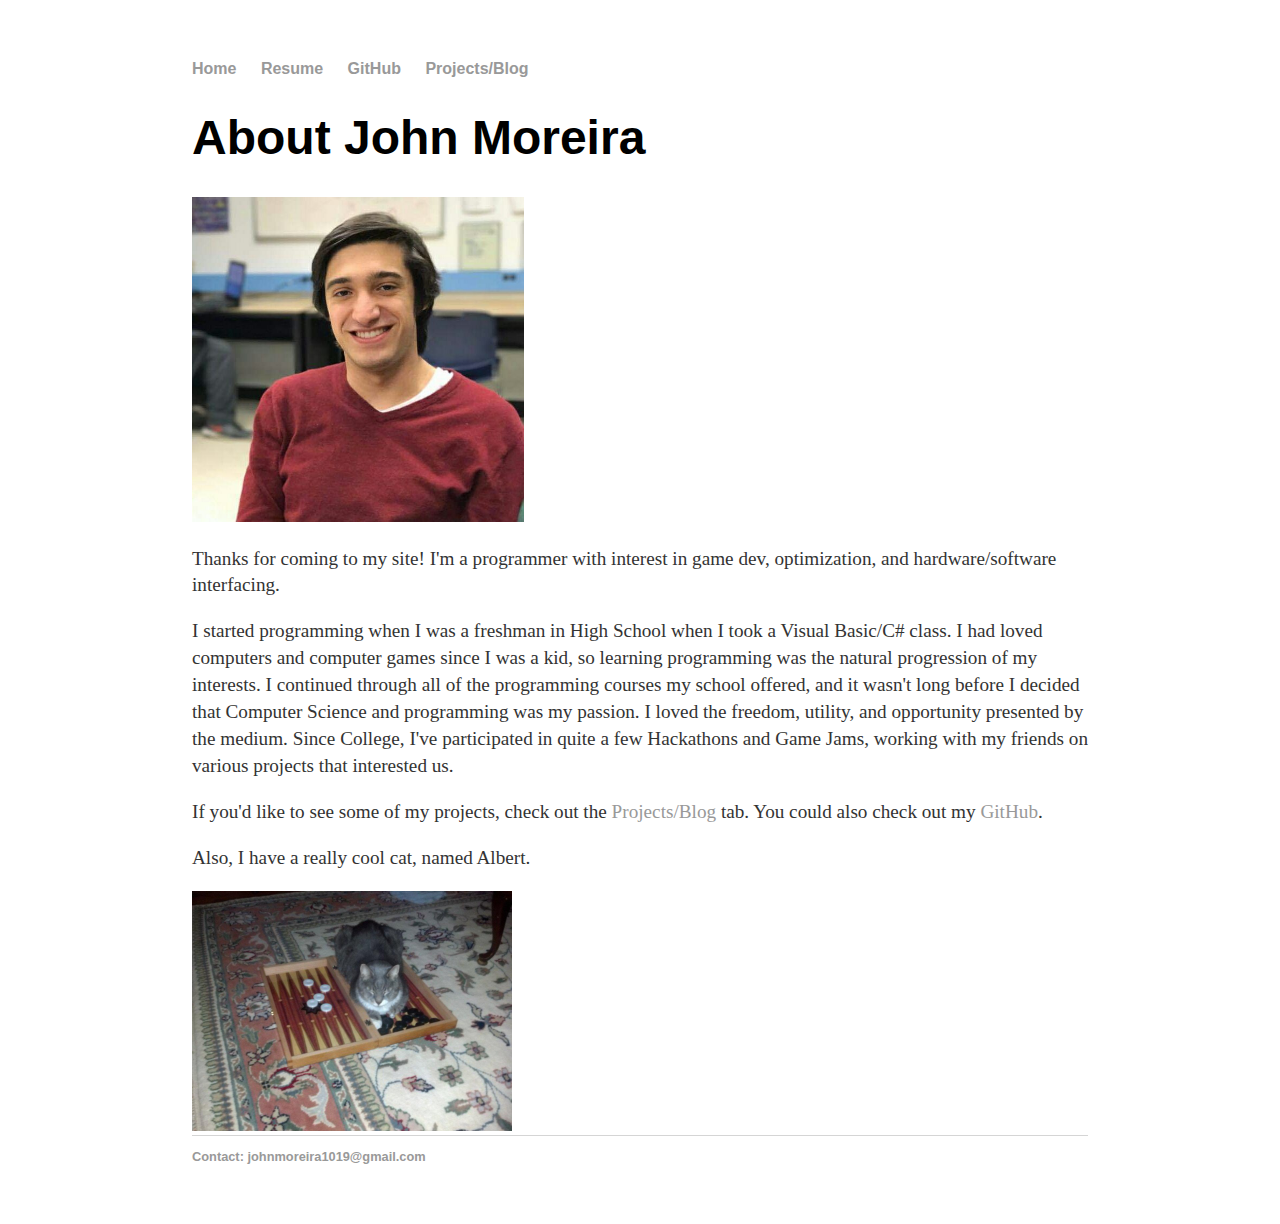
==== index.html @ c578c751 "updating blog" ====
<!DOCTYPE html>
<html>
	<head>
		<title>John Moreira</title>
		<link rel="stylesheet" type="text/css" href="main.css">
	</head>
	<body>
		<nav>
    		<ul>
        		<li><a href="/">Home</a></li>
        		<li><a href="https://www.dropbox.com/s/mn2ijk8mibrjsyh/John%20Moreira%20Resume.docx?dl=0S" target="_blank">Resume</a></li>
				<li><a href="https://github.com/jnm26">GitHub</a></li>
				<li><a href="/blog">Projects/Blog</a></li>
    		</ul>
		</nav>
		<div class="container">
    		<div class="blurb">
        		<h1>About John Moreira</h1>
				<img src="photo.jpg" alt="Photo of John Moreira" height="325" width="332">
				<p>Thanks for coming to my site! I'm a programmer with interest in game dev, optimization, and hardware/software interfacing.</p>
				<p>I started programming when I was a freshman in High School when I took a Visual Basic/C# class. I had loved computers and computer games since I was a kid, so learning programming was the natural progression of my interests.
				I continued through all of the programming courses my school offered, and it wasn't long before I decided that Computer Science and programming was my passion. I loved the freedom, utility, and opportunity presented by the medium.
				Since College, I've participated in quite a few Hackathons and Game Jams, working with my friends on various projects that interested us. </p>
				<p> If you'd like to see some of my projects, check out the <a href="/projects">Projects/Blog</a></li> tab. You could also check out my <a href="https://github.com/jnm26">GitHub</a></li>.</p>
				<p> Also, I have a really cool cat, named Albert.</p>
    		</div>
		</div>
		<img src="albert.jpg" alt="Photo of Albert" height="240" width="320">
		<footer>
    		<ul>
        		<li><a href="mailto:johnmoreira1019@gmail.com">Contact: johnmoreira1019@gmail.com</a></li>
			</ul>
		</footer>
	</body>
</html>
---- main.css ----
body {
    margin: 60px auto;
    width: 70%;
}
nav ul, footer ul {
    font-family:'Helvetica', 'Arial', 'Sans-Serif';
    padding: 0px;
    list-style: none;
    font-weight: bold;
}
nav ul li, footer ul li {
    display: inline;
    margin-right: 20px;
}
a {
    text-decoration: none;
    color: #999;
}
a:hover {
    text-decoration: underline;
}
h1 {
    font-size: 3em;
    font-family:'Helvetica', 'Arial', 'Sans-Serif';
}
p {
    font-size: 1.2em;
    line-height: 1.4em;
    color: #333;
}
footer {
    border-top: 1px solid #d5d5d5;
    font-size: .8em;
}

ul.posts { 
    margin: 20px auto 40px; 
    font-size: 1.5em;
}

ul.posts li {
    list-style: none;
}
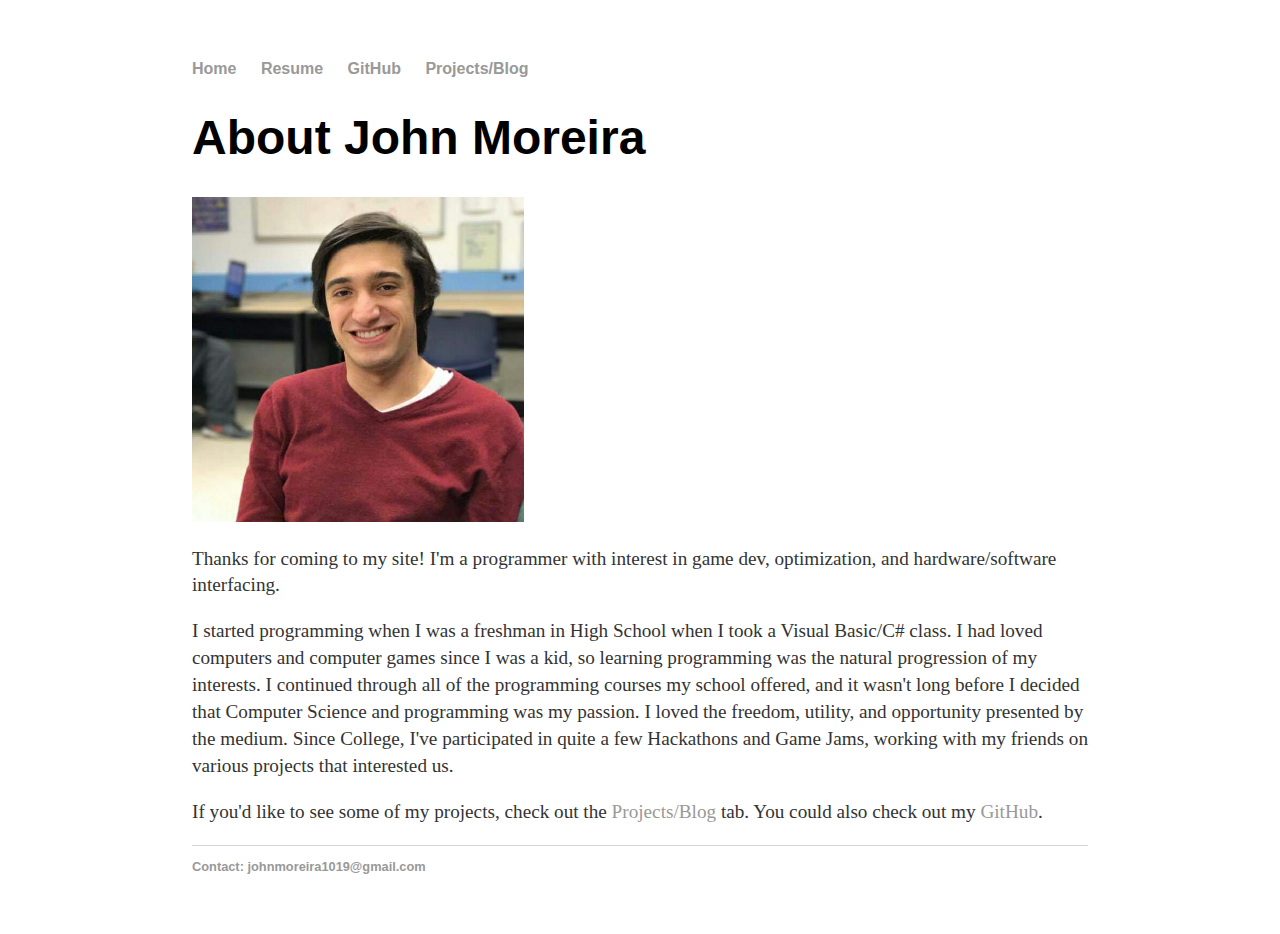
==== commit 44f30819: "update main page" ====
--- a/index.html
+++ b/index.html
@@ -9,7 +9,7 @@
     		<ul>
         		<li><a href="/">Home</a></li>
         		<li><a href="https://www.dropbox.com/s/mn2ijk8mibrjsyh/John%20Moreira%20Resume.docx?dl=0S" target="_blank">Resume</a></li>
-				<li><a href="https://github.com/jnm26">GitHub</a></li>
+				<li><a href="https://github.com/jnm26" target="_blank">GitHub</a></li>
 				<li><a href="/blog">Projects/Blog</a></li>
     		</ul>
 		</nav>
@@ -21,11 +21,9 @@
 				<p>I started programming when I was a freshman in High School when I took a Visual Basic/C# class. I had loved computers and computer games since I was a kid, so learning programming was the natural progression of my interests.
 				I continued through all of the programming courses my school offered, and it wasn't long before I decided that Computer Science and programming was my passion. I loved the freedom, utility, and opportunity presented by the medium.
 				Since College, I've participated in quite a few Hackathons and Game Jams, working with my friends on various projects that interested us. </p>
-				<p> If you'd like to see some of my projects, check out the <a href="/projects">Projects/Blog</a></li> tab. You could also check out my <a href="https://github.com/jnm26">GitHub</a></li>.</p>
-				<p> Also, I have a really cool cat, named Albert.</p>
+				<p> If you'd like to see some of my projects, check out the <a href="/blog">Projects/Blog</a></li> tab. You could also check out my <a href="https://github.com/jnm26">GitHub</a></li>.</p>
     		</div>
 		</div>
-		<img src="albert.jpg" alt="Photo of Albert" height="240" width="320">
 		<footer>
     		<ul>
         		<li><a href="mailto:johnmoreira1019@gmail.com">Contact: johnmoreira1019@gmail.com</a></li>
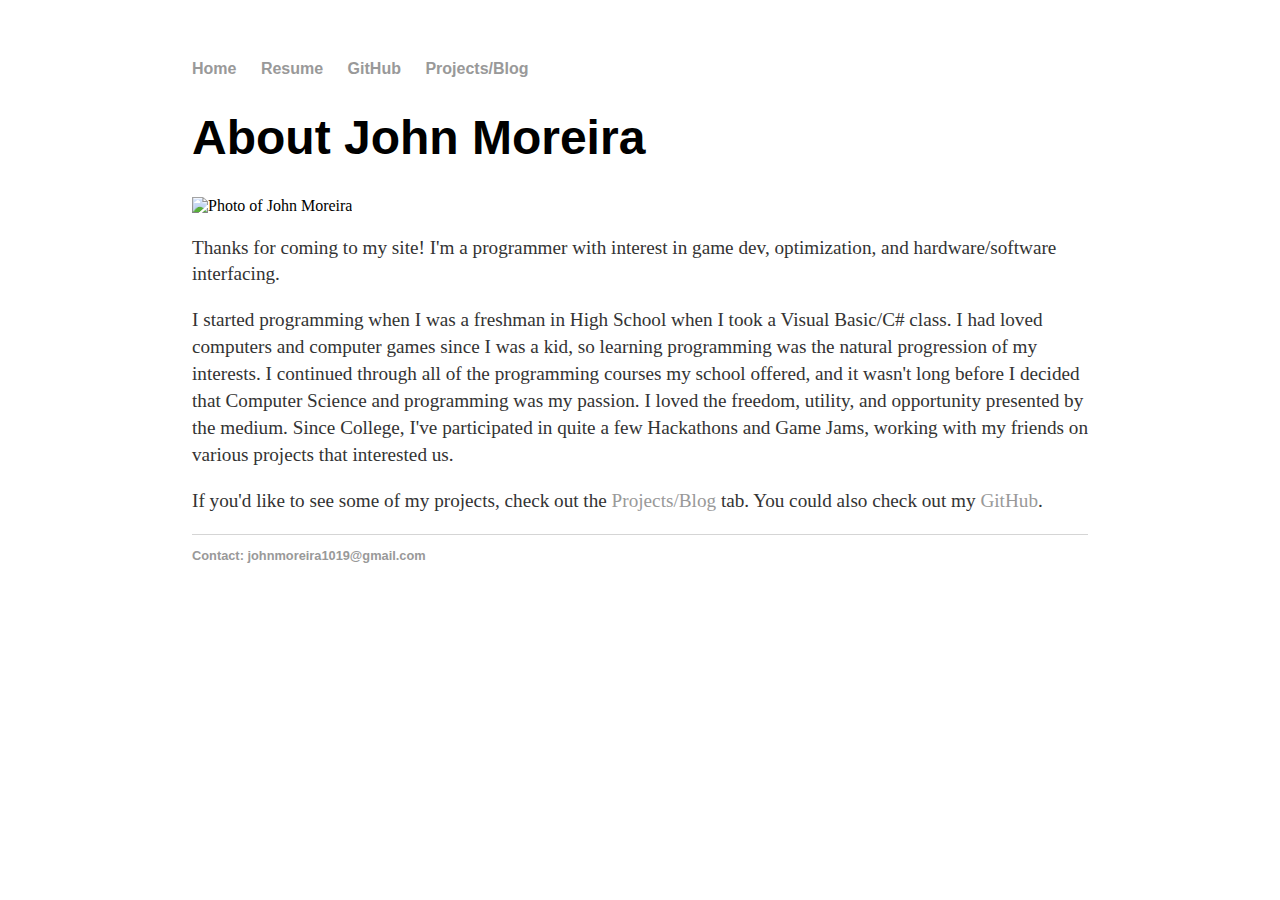
==== commit 174cbf1b: "updating photo and resume" ====
--- a/index.html
+++ b/index.html
@@ -16,7 +16,7 @@
 		<div class="container">
     		<div class="blurb">
         		<h1>About John Moreira</h1>
-				<img src="photo.jpg" alt="Photo of John Moreira" height="325" width="332">
+				<img src="photo.png" alt="Photo of John Moreira" height="213" width="204">
 				<p>Thanks for coming to my site! I'm a programmer with interest in game dev, optimization, and hardware/software interfacing.</p>
 				<p>I started programming when I was a freshman in High School when I took a Visual Basic/C# class. I had loved computers and computer games since I was a kid, so learning programming was the natural progression of my interests.
 				I continued through all of the programming courses my school offered, and it wasn't long before I decided that Computer Science and programming was my passion. I loved the freedom, utility, and opportunity presented by the medium.
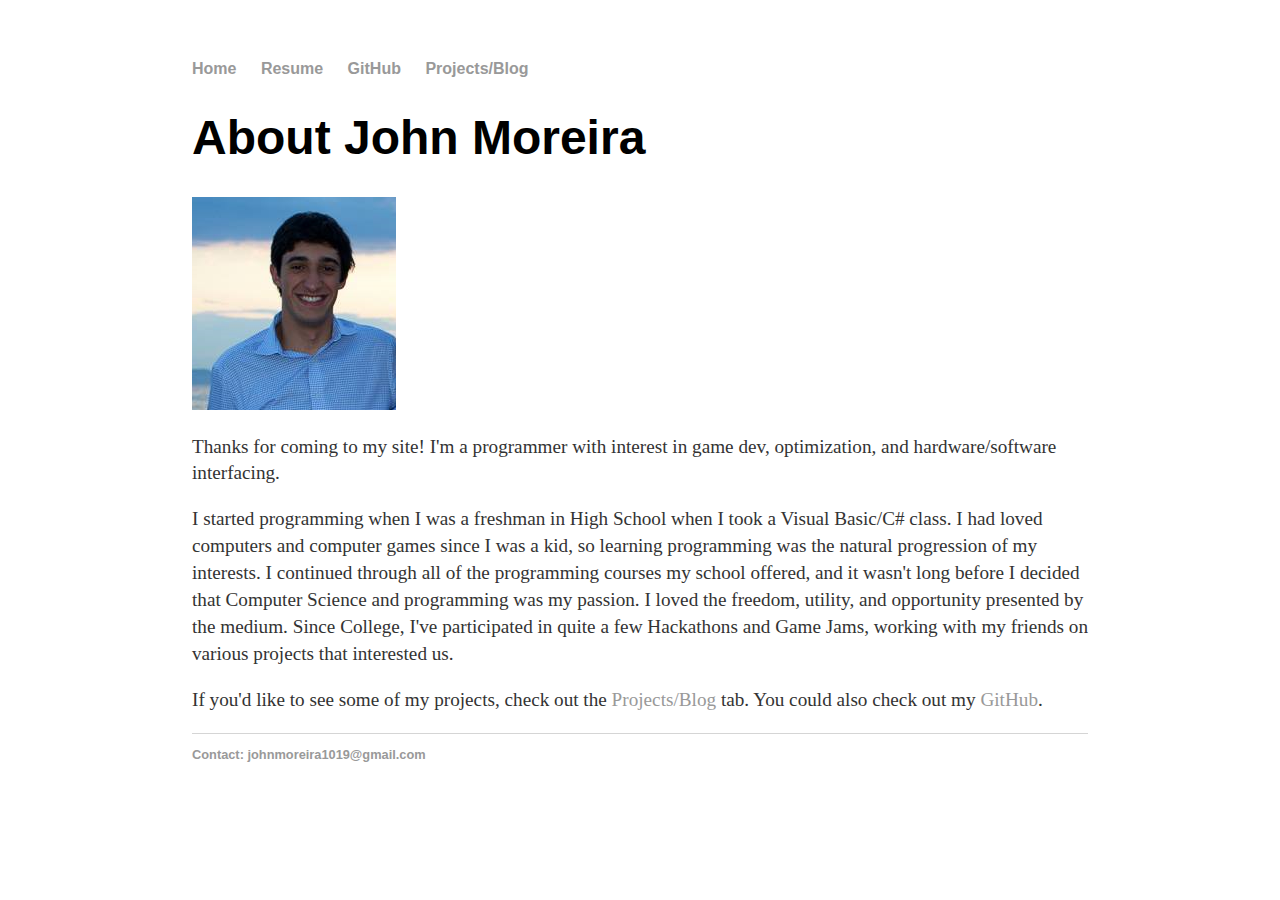
==== commit 9c0ca5c2: "updating photo" ====
--- a/index.html
+++ b/index.html
@@ -16,7 +16,7 @@
 		<div class="container">
     		<div class="blurb">
         		<h1>About John Moreira</h1>
-				<img src="photo.png" alt="Photo of John Moreira" height="213" width="204">
+				<img src="photo.PNG" alt="Photo of John Moreira" height="213" width="204">
 				<p>Thanks for coming to my site! I'm a programmer with interest in game dev, optimization, and hardware/software interfacing.</p>
 				<p>I started programming when I was a freshman in High School when I took a Visual Basic/C# class. I had loved computers and computer games since I was a kid, so learning programming was the natural progression of my interests.
 				I continued through all of the programming courses my school offered, and it wasn't long before I decided that Computer Science and programming was my passion. I loved the freedom, utility, and opportunity presented by the medium.
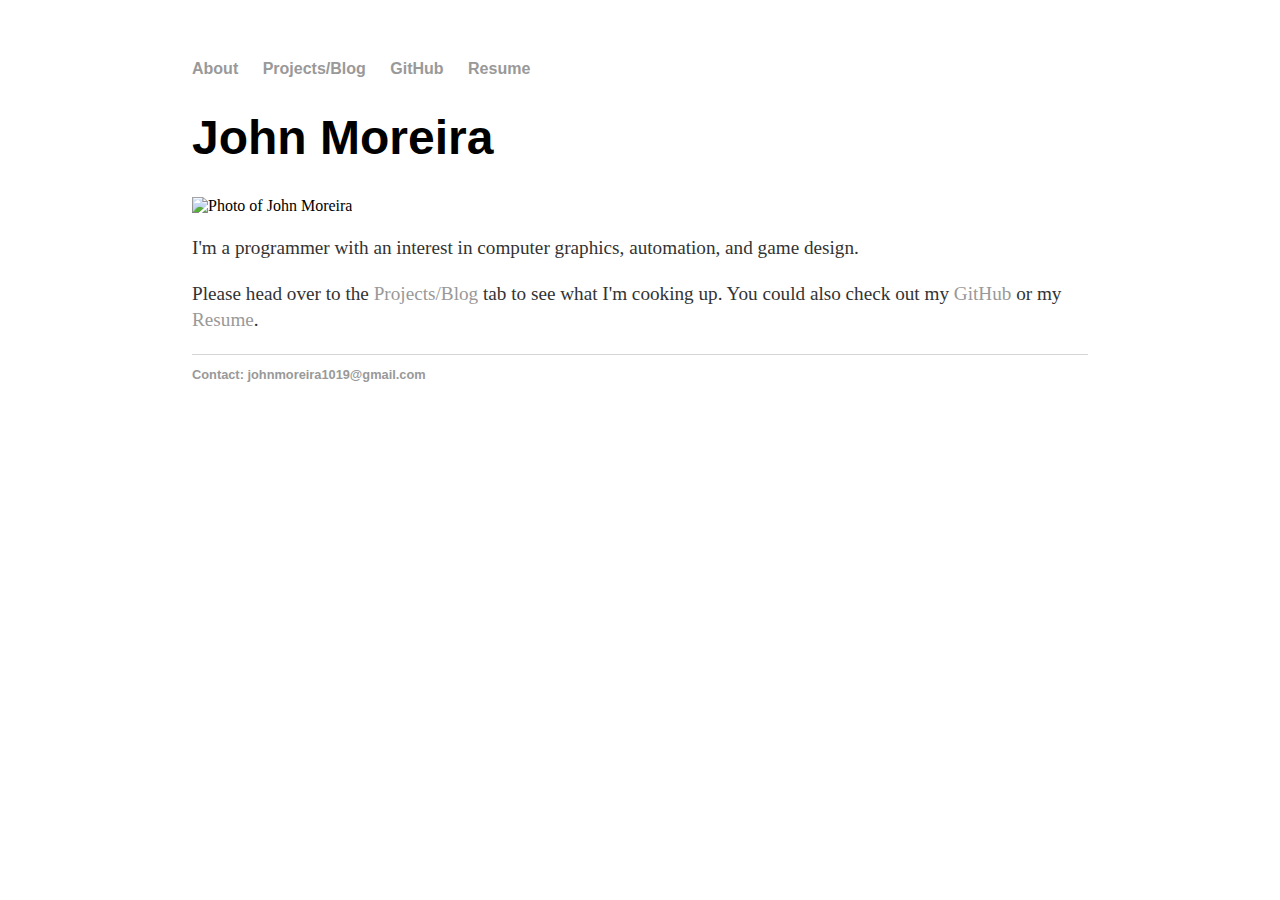
==== commit 815b056d: "Update home page with new image and text" ====
--- a/index.html
+++ b/index.html
@@ -7,21 +7,18 @@
 	<body>
 		<nav>
     		<ul>
-        		<li><a href="/">Home</a></li>
-        		<li><a href="https://www.dropbox.com/s/mn2ijk8mibrjsyh/John%20Moreira%20Resume.docx?dl=0S" target="_blank">Resume</a></li>
+        		<li><a href="/">About</a></li>
+				<li><a href="/blog">Projects/Blog</a></li>
 				<li><a href="https://github.com/jnm26" target="_blank">GitHub</a></li>
-				<li><a href="/blog">Projects/Blog</a></li>
+        		<li><a href="https://www.dropbox.com/s/4tb5826ah2cv6mw/John%20Moreira%20Resume%20New.docx?dl=0" target="_blank">Resume</a></li>
     		</ul>
 		</nav>
 		<div class="container">
     		<div class="blurb">
-        		<h1>About John Moreira</h1>
-				<img src="photo.PNG" alt="Photo of John Moreira" height="213" width="204">
-				<p>Thanks for coming to my site! I'm a programmer with interest in game dev, optimization, and hardware/software interfacing.</p>
-				<p>I started programming when I was a freshman in High School when I took a Visual Basic/C# class. I had loved computers and computer games since I was a kid, so learning programming was the natural progression of my interests.
-				I continued through all of the programming courses my school offered, and it wasn't long before I decided that Computer Science and programming was my passion. I loved the freedom, utility, and opportunity presented by the medium.
-				Since College, I've participated in quite a few Hackathons and Game Jams, working with my friends on various projects that interested us. </p>
-				<p> If you'd like to see some of my projects, check out the <a href="/blog">Projects/Blog</a></li> tab. You could also check out my <a href="https://github.com/jnm26">GitHub</a></li>.</p>
+        		<h1>John Moreira</h1>
+				<img src="me.PNG" alt="Photo of John Moreira" height="272" width="272">
+				<p>I'm a programmer with an interest in computer graphics, automation, and game design.</p>
+				<p>Please head over to the <a href="/blog">Projects/Blog</a></li> tab to see what I'm cooking up. You could also check out my <a href="https://github.com/jnm26">GitHub</a> or my <a href="https://www.dropbox.com/s/4tb5826ah2cv6mw/John%20Moreira%20Resume%20New.docx?dl=0" target="_blank">Resume</a></li>.</p>
     		</div>
 		</div>
 		<footer>
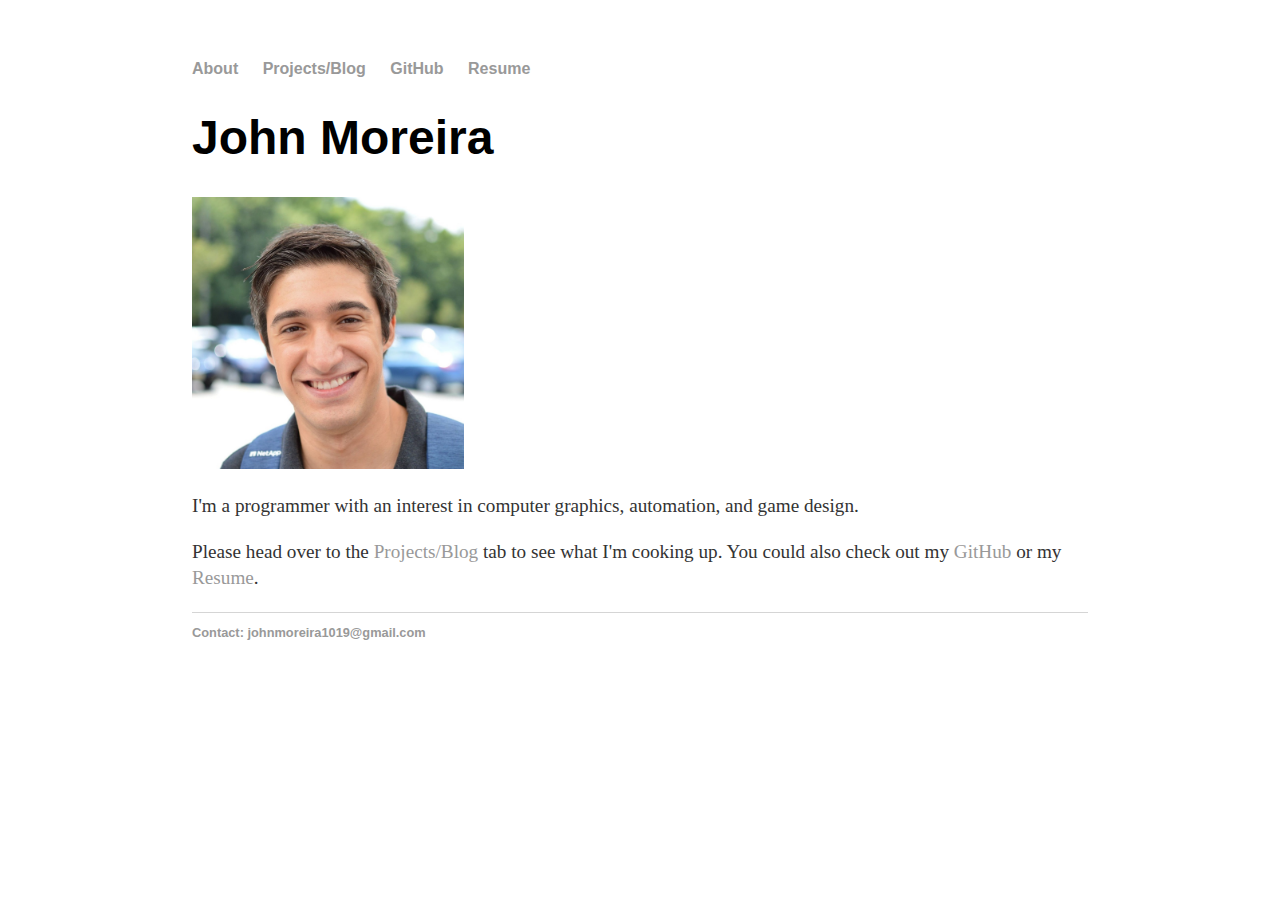
==== commit fdc8186b: "Update home page with new image and text" ====
--- a/index.html
+++ b/index.html
@@ -16,7 +16,7 @@
 		<div class="container">
     		<div class="blurb">
         		<h1>John Moreira</h1>
-				<img src="me.PNG" alt="Photo of John Moreira" height="272" width="272">
+				<img src="me.png" alt="Photo of John Moreira" height="272" width="272">
 				<p>I'm a programmer with an interest in computer graphics, automation, and game design.</p>
 				<p>Please head over to the <a href="/blog">Projects/Blog</a></li> tab to see what I'm cooking up. You could also check out my <a href="https://github.com/jnm26">GitHub</a> or my <a href="https://www.dropbox.com/s/4tb5826ah2cv6mw/John%20Moreira%20Resume%20New.docx?dl=0" target="_blank">Resume</a></li>.</p>
     		</div>
